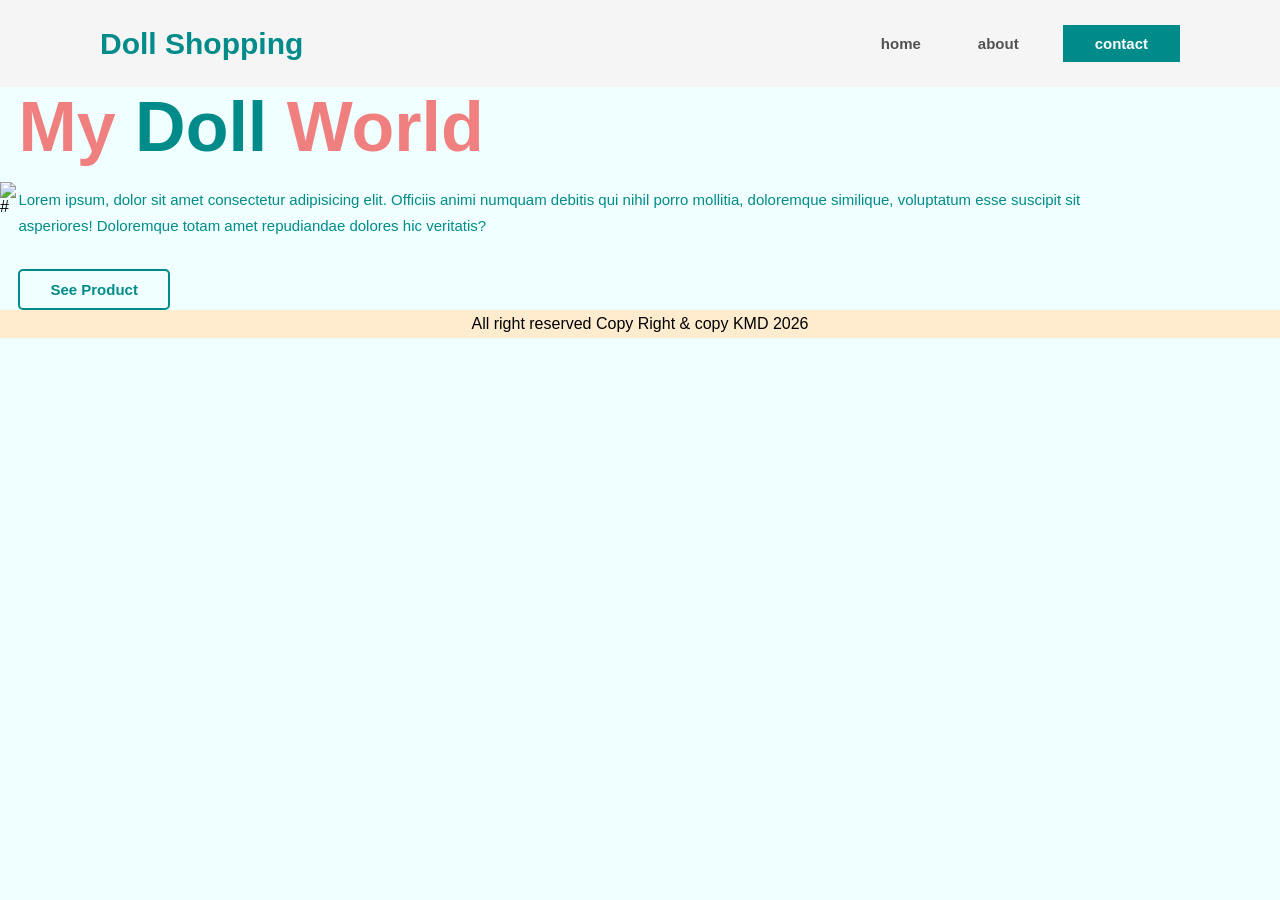
==== index.html @ 64c5f1a0 "index" ====
<!DOCTYPE html>
<html lang="en">
<head>
    <meta charset="UTF-8">
    <meta name="viewport" content="width=device-width, initial-scale=1.0">
    <title>Doll Shop - Home</title>
    <link rel="stylesheet" href="css/index.css">
</head>
<body>
   <section class="mycontainer">
        <nav class="navbar">
            <a href="#" class="logo">
                Doll Shopping
            </a>
            <ul class="links" type="none">
                <a href="index.html">
                    <li class="link">
                        home
                    </li>
                </a>
                <a href="about.html">
                    <li class="link">
                        about
                    </li>
                </a>
                <a href="contact.html">
                    <li class="link contact">
                        contact
                    </li>
                </a>
            </ul>
        </nav>
        <div class="home">
            <div class="left">
                <img src="#" alt="#">
            </div>
            <div class="right">
                <h1 class="maintitle">My <span>Doll</span> World</h1>
                <p>
                    Lorem ipsum, dolor sit amet consectetur adipisicing elit. Officiis animi numquam debitis qui nihil porro mollitia, doloremque similique, voluptatum esse suscipit sit asperiores! Doloremque totam amet repudiandae dolores hic veritatis?
                </p>
                <a href="product.html" class="btn">
                    See Product
                </a>
            </div>
        </div>
   </section>
   <footer>
    All right reserved Copy Right & copy KMD 2026
   </footer>





</html>
---- css/index.css ----
*{
    margin: 0;
    padding: 0;
    box-sizing: border-box;
}

::-webkit-scrollbar{
    width: 0;
}

::selection{
    color: white;
    background-color: plum;
}
body{
    background-color: azure;
}

/*Navbar*/

.navbar{
    margin: auto;
    padding: 25px 100px;
    display: flex;
    align-items: center;
    justify-content: space-between;
    background-color: whitesmoke;
    font-family: 'Raleway', sans-serif;
}

a{
    text-decoration: none;
    color: darkcyan;
}
a:hover {
    text-decoration: none;
}

li {
    list-style: none;
}

.logo {
    font-size: 30px;
    font-weight: 800;
}

.links {
    display: flex;
    align-items: center;
    justify-content: center;
}

.links a {
    margin-left: 5px;
}

.link {
    font-size: 15px;
    font-weight: 600;
    padding: 8px 26px;
    transition: 0.3s linear;
    color: #525252;
}

.link:hover {
    background-color: darkcyan;
    color: white;
}

.links a:last-child {
    margin-left: 18px;
}

.contact {
    color: #fff;
    background-color: darkcyan;
    padding-inline: 30px;
    border: 2px solid darkcyan;
}

.contact:hover {
    background-color: transparent;
    color: darkcyan;
}

/* Home Page */
.home {
    display: flex;
    align-items: center;
    justify-content: center;
    background-color: azure;
    font-family: 'Raleway', sans-serif;
}

.right {
    margin-right: 10%;
}

.maintitle {
    font-size: 70px;
    color: lightcoral;
    margin-bottom: 20px;
}

span {
    color: darkcyan;
}

.right p {
    color: darkcyan;
    font-size: 15px;
    line-height: 26px;
}

.btn {
    font-size: 15px;
    font-weight: 600;
    padding: 10px 30px;
    margin-top: 30px;
    display: inline-block;
    border: 2px solid darkcyan;
    color: darkcyan;
    border-radius: 5px;
    transition: all 0.3s linear;
}

.btn:hover {
    border: 2px solid lightcoral;
    background-color: lightcoral;
    color: white;
}

img {
    width: 570px;
}

/* footer */
footer {
    font-family: 'Poppins', sans-serif;
    padding: 5px;
    width: 100%;
    background-color: blanchedalmond;
    text-align: center;
}
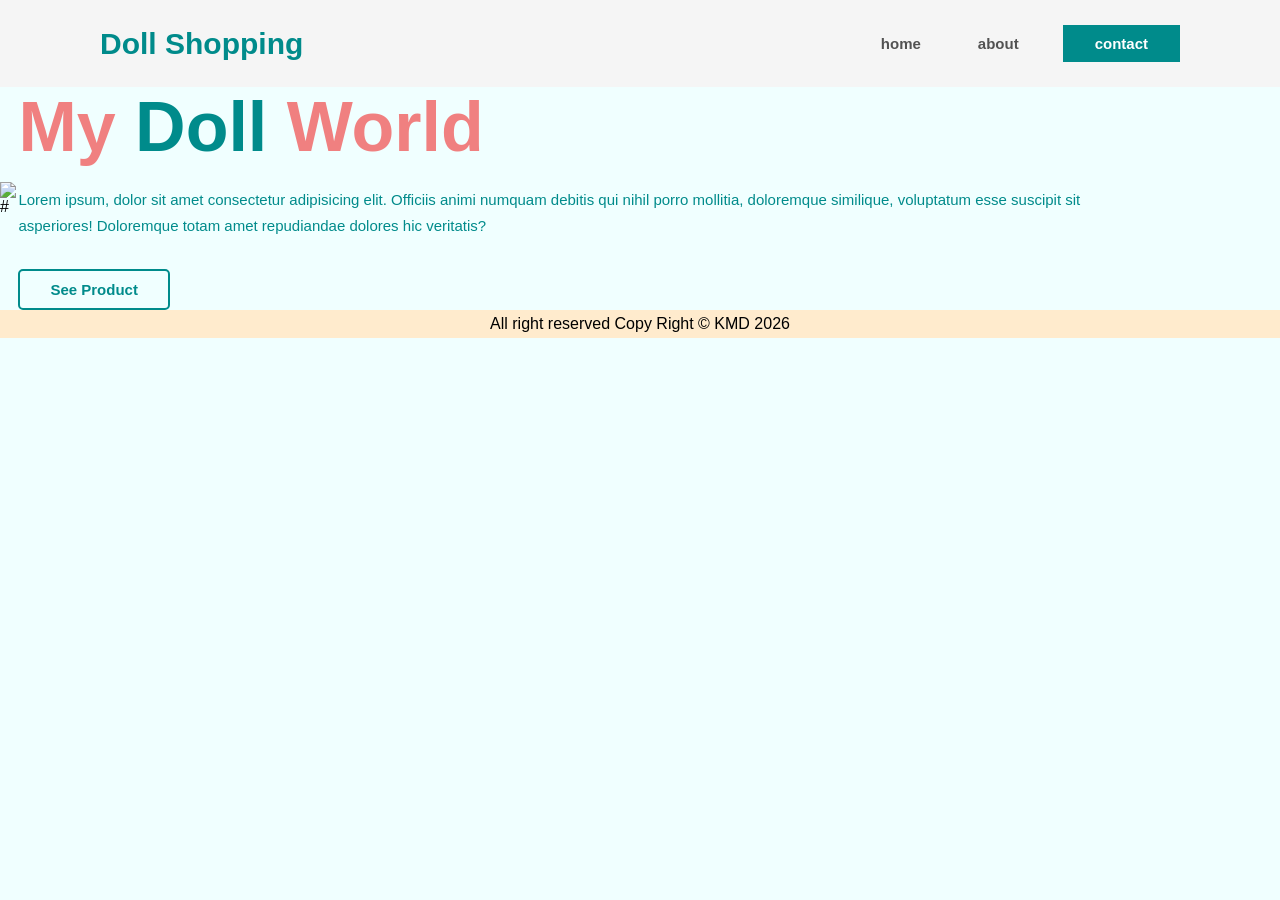
==== commit 8894cd68: "product" ====
--- a/index.html
+++ b/index.html
@@ -46,7 +46,7 @@
         </div>
    </section>
    <footer>
-    All right reserved Copy Right & copy KMD 2026
+    All right reserved Copy Right &copy; KMD 2026
    </footer>
 
 
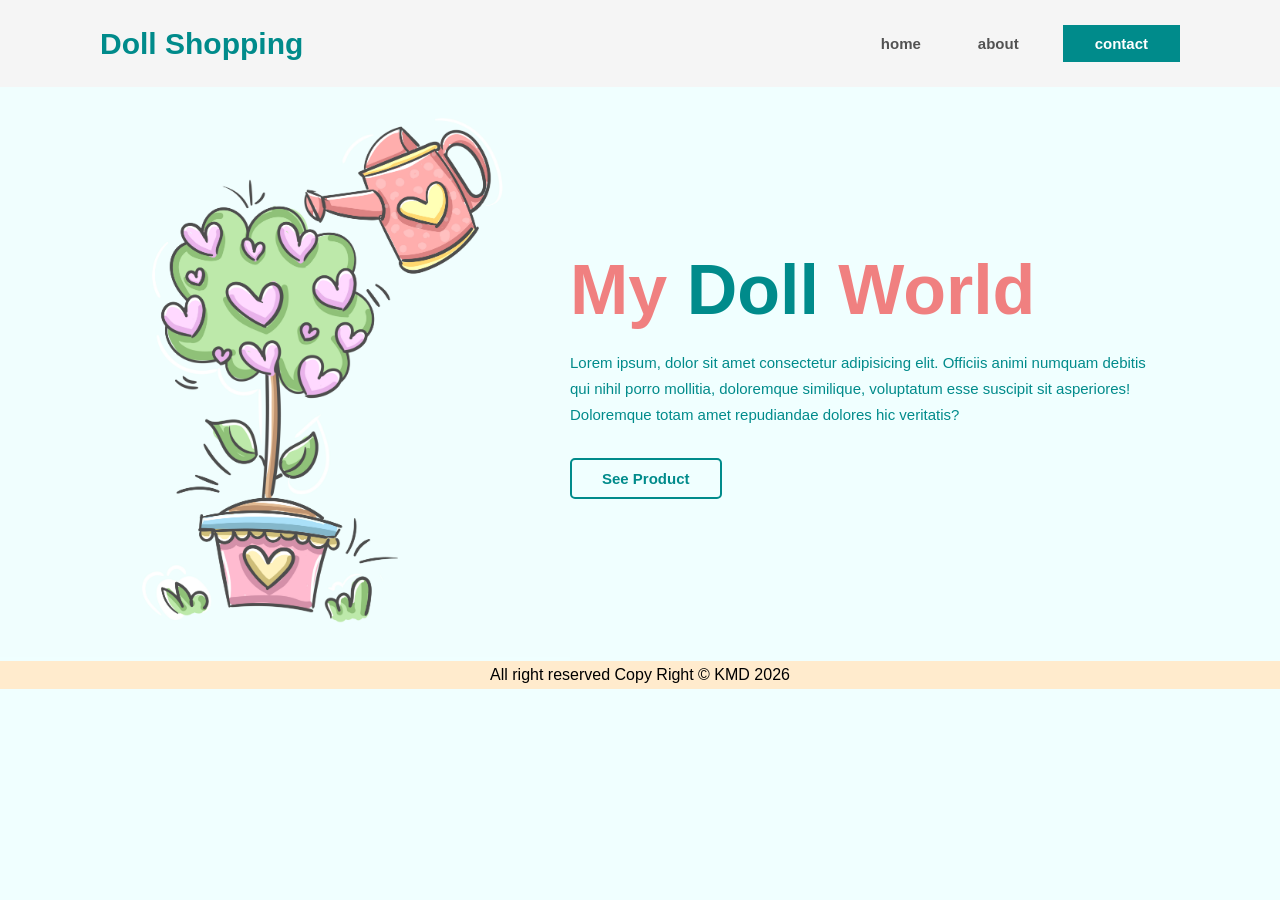
==== commit 366e1858: "change" ====
--- a/index.html
+++ b/index.html
@@ -3,7 +3,7 @@
 <head>
     <meta charset="UTF-8">
     <meta name="viewport" content="width=device-width, initial-scale=1.0">
-    <title>Doll Shop - Home</title>
+    <title>FLower shop</title>
     <link rel="stylesheet" href="css/index.css">
 </head>
 <body>
@@ -32,7 +32,7 @@
         </nav>
         <div class="home">
             <div class="left">
-                <img src="#" alt="#">
+                <img src="image/home.jpg" alt="#">
             </div>
             <div class="right">
                 <h1 class="maintitle">My <span>Doll</span> World</h1>
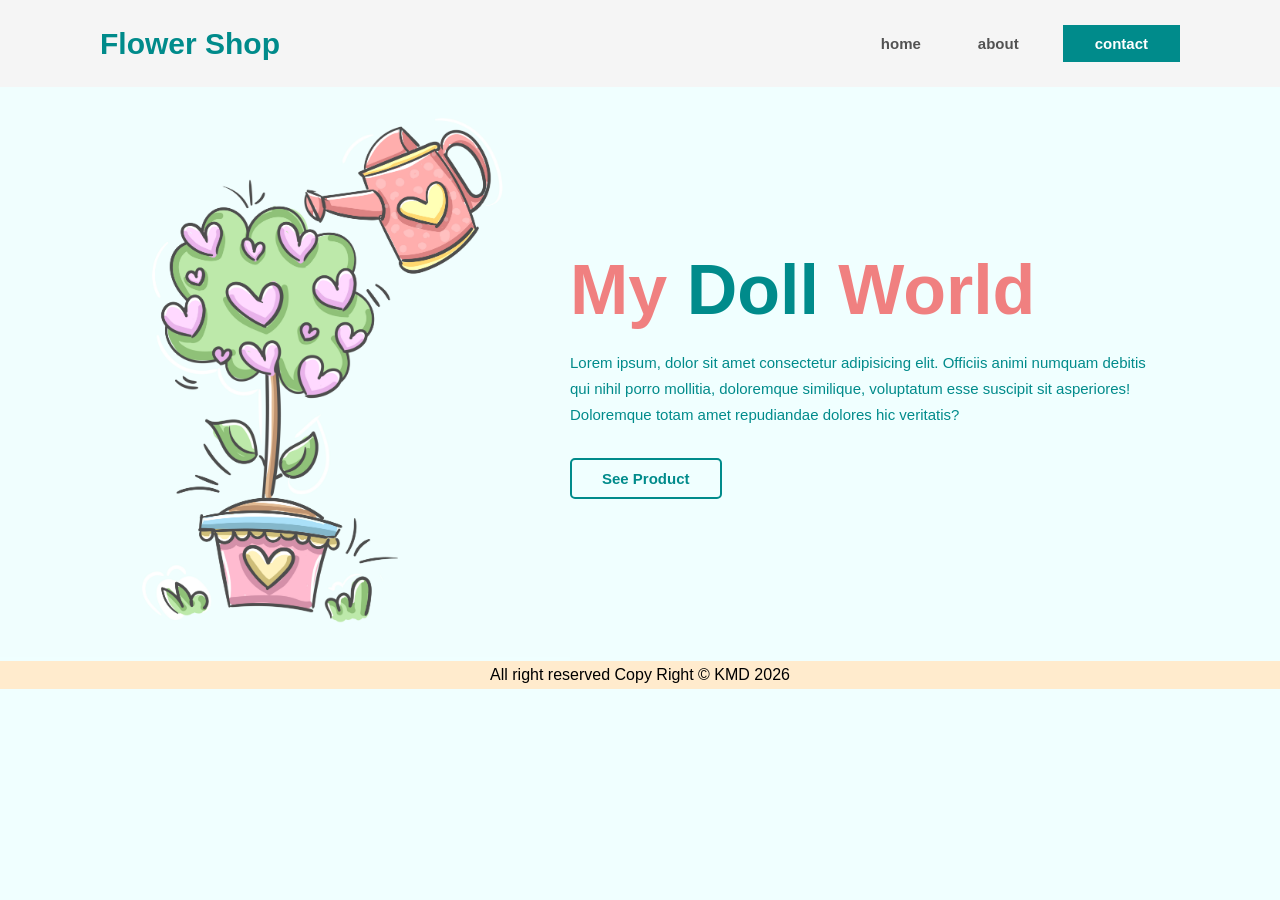
==== commit e7abd03b: "change" ====
--- a/index.html
+++ b/index.html
@@ -10,7 +10,7 @@
    <section class="mycontainer">
         <nav class="navbar">
             <a href="#" class="logo">
-                Doll Shopping
+                Flower Shop
             </a>
             <ul class="links" type="none">
                 <a href="index.html">
@@ -27,6 +27,8 @@
                     <li class="link contact">
                         contact
                     </li>
+
+            
                 </a>
             </ul>
         </nav>
